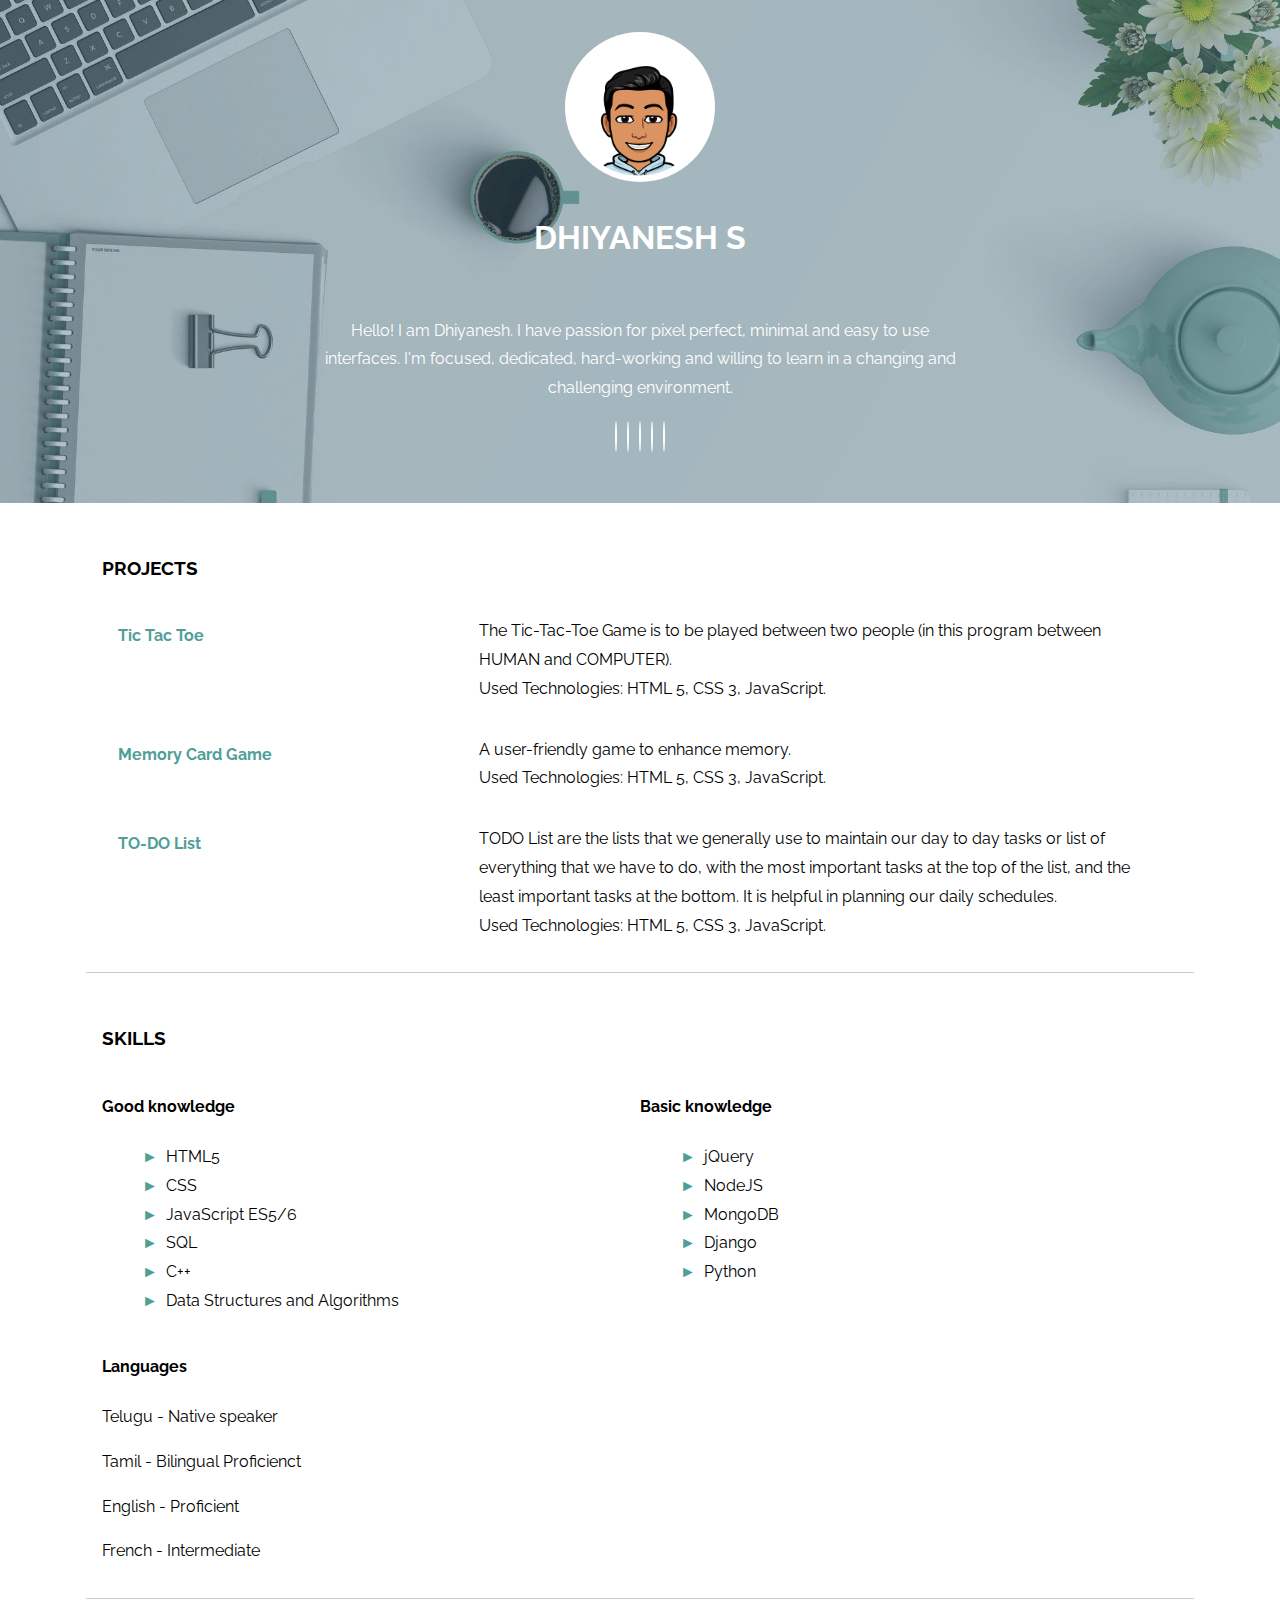
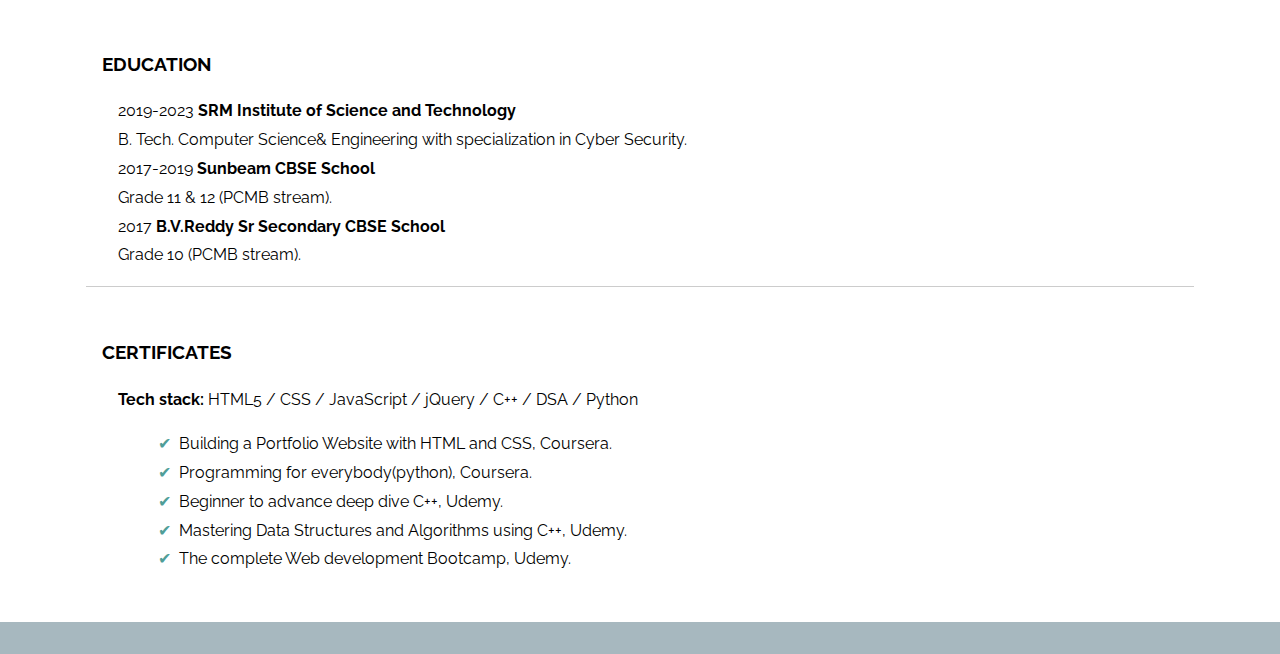
==== index.html @ 5a85a4f6 "Rename MySite.html to index.html" ====
<!DOCTYPE html>
<html>
<head>
  <meta charset="UTF-8">
  <title>CV-Dhiyanesh</title>
  <meta name="description" content="simple CV example created with HTML and CSS">
  <meta name="author" content="Fly Nerd">
  <link rel="icon" href="./img/favicon.ico">
  <meta name="viewport" content="width=device-width, initial-scale=1">
  <link rel="stylesheet" href="https://use.fontawesome.com/releases/v5.0.13/css/all.css" integrity="sha384-DNOHZ68U8hZfKXOrtjWvjxusGo9WQnrNx2sqG0tfsghAvtVlRW3tvkXWZh58N9jp" crossorigin="anonymous">
  <link rel="stylesheet" href="style.css">
</head>

<body>
  <header>
    <div>
      <img src="./img/avatar.png" />
    </div>
    <h1>Dhiyanesh S</h1>
    <section>
      <p>Hello! I am Dhiyanesh. I have passion for pixel perfect, minimal and easy to use interfaces. I'm  focused, dedicated, hard-working and willing to learn in a changing and challenging environment.</p>
      <a href="https://www.facebook.com/profile.php?id=100010440063157" target="_blank">
        <i class="fab fa-facebook-f"></i>
      </a>
      <a href="https://twitter.com/Dhiyane16424430" target="_blank">
        <i class="fab fa-twitter"></i>
      </a>
      <a href="https://github.com/dhiyanesh04" target="_blank">
        <i class="fab fa-github-alt"></i>
      </a>
      <a href="https://www.instagram.com/dhiyanesh_04/" target="_blank">
        <i class="fab fa-instagram"></i>
      </a>
      <a href="https://www.linkedin.com/in/dhiyanesh-sekar-a55160176/" target="_blank">
        <i class="fab fa-linkedin-in"></i>
      </a>
    </section>
  </header>
  <main>
    <section>
      <h3>PROJECTS</h3>
      <article class='project'>
        <div class='title'>
          <h4>Tic Tac Toe</h4>
        </div>
        <div class="descrition">
          <p>The Tic-Tac-Toe Game is to be played between two people (in this program between HUMAN and COMPUTER).
            <br>Used Technologies: HTML 5, CSS 3, JavaScript.
            </p>
        </div>
      </article>
      <article class='project'>
        <div class='title'>
          <h4>Memory Card Game</h4>
        </div>
        <div class="descrition">
          <p>A user-friendly game to enhance memory.
            <br>Used Technologies: HTML 5, CSS 3, JavaScript.</p>
        </div>
      </article>
      <article class='project'>
        <div class='title'>
          <h4>TO-DO List</h4>
        </div>
        <div class="descrition">
          <P>TODO List are the lists that we generally use to maintain our day to day tasks or list of everything that we have to do, with the most important tasks at the top of the list, and the least important tasks at the bottom. It is helpful in planning our daily schedules.
            <br>Used Technologies: HTML 5, CSS 3, JavaScript.</P>
        </div>
      </article>
    </section>
    <section>
      <h3>Skills</h3>
      <div class='skills'>
        <div class='column'>
          <h4>Good knowledge</h4>
          <ul>
            <li>HTML5</li>
            <li>CSS</li>
            <li>JavaScript ES5/6</li>
            <li>SQL</li>
            <li>C++</li>
            <li>Data Structures and Algorithms</li>
          </ul>
        </div>
        <div class='column'>
          <h4>Basic knowledge</h4>
          <ul>
            <li>jQuery</li>
            <li>NodeJS</li>
            <li>MongoDB</li>
            <li>Django</li>
            <li>Python</li>
          </ul>
        </div>
        <div>
          <h4>Languages</h4>
          <p>Telugu  - Native speaker</p>
          <p>Tamil   - Bilingual Proficienct</p>
          <p>English - Proficient </p>
          <p>French  - Intermediate</p>
        </div>
      </div>
    </section>

    <section>
      <h3>Education</h3>
      <article>
        <div class='school'>
          <span>2019-2023</span> <strong>SRM Institute of Science and Technology</strong>
        </div>
        <div class="descrition">
          B. Tech. Computer Science& Engineering with specialization in Cyber Security.
        </div>
      </article>
      <article>
        <div class='school'>
          <span>2017-2019</span> <strong>Sunbeam CBSE School</strong>
        </div>
        <div>
          Grade 11 & 12 (PCMB stream).
        </div>
      </article>
      <article>
        <div class='school'>
          <span>2017</span> <strong>B.V.Reddy Sr Secondary CBSE School</strong>
        </div>
        <div>
          Grade 10 (PCMB stream).
        </div>
      </article>
    </section>
    <section>
      <h3>Certificates</h3>
      <article>
        <div>
          <p><strong>Tech stack:</strong> HTML5 / CSS / JavaScript / jQuery / C++ / DSA / Python</p>
          <ul class="Certificate-description">
            <li>Building a Portfolio Website with HTML and CSS, Coursera.</li>
            <li>Programming for everybody(python), Coursera.</li>
            <li>Beginner to advance deep dive C++, Udemy.</li>
            <li>Mastering Data Structures and Algorithms using C++, Udemy.</li>
            <li>The complete Web development Bootcamp, Udemy.</li>
          </ul>
        </div>
      </article>
    </section>
  </main>
  <footer>
   
  </footer>
</body>
</html>
---- style.css ----
@import url('https://fonts.googleapis.com/css?family=Raleway');

body {
  margin: 0;
  font-family: 'Raleway';
  font-size: 16px;
  line-height: 1.8em;
}

a {
  color: #1C9C94;
  text-decoration: none;
}

a:hover {
  opacity: 0.5;
}

article {
  padding:0 1em;
}

section{
  margin: 1em;
  padding: 1em;
}

header, main, footer {
  margin: 0 auto;
}

header {
  padding: 2em;
  text-align: center;
  background-image: url('./img/bg.jpg');
  background-size: cover;
  background-position: fixed;
  color: white;
}

header section {
  margin: 0 auto;
  max-width: 640px;
}

header img {
  border-radius: 50%;
  max-width: 150px;
}

h1 {
  text-transform: uppercase;
  margin: 1em 0;
}

h3 {
  text-transform: uppercase;
}

h3, h4 {
  font-weight: bold;
}

main {
  max-width: 1140px;
}

main section:not(:last-child) {
  border-bottom: 1px solid #ccc;
}

.fab {
  border: 1px solid white;
  border-radius: 50%;
  font-size: 1.5em;
  width: 1.5em;
  height: 1.5em;
  line-height: 1.5em;
  margin: 5px;
  text-align: center;
}

a .fab {
  color: white;
}

.project, .skills {
  display: -ms-flexbox;
  display: flex;
  -ms-flex-wrap: wrap;
  flex-wrap: wrap;
}

.project .title {
  color: #509e98;
  -ms-flex: 0 0 33.3%;
  flex: 0 0 33.3%;
  max-width: 33%;
}

.project .descrition {
  -ms-flex: 0 0 66.6%;
  flex: 0 0 66.6%;
  max-width: 66.6%;
}

.project .descrition p {
  padding-left: 1em;
}

.skills .column {
  -ms-flex: 0 0 50%;
  flex: 0 0 50%;
  max-width: 50%;
}

.skills .column ul, ul.Certificate-description {
  list-style-type: none;
}

.skills .column ul > li:before {
  content: "►";
  padding-right: 0.5em;
  color: #509e98;
}


ul.Certificate-description li:before{
  content: "✔";
  padding-right: 0.5em;
  color: #509e98;
}

footer {
 padding: 1em 1.5em;
 background: #A7B8BF;
 color: white;
 text-align: right;
}

@media only screen and (max-width: 768px) {
  .project {
    display: block;
  }

  .project .title, .project .descrition {
    max-width: 100%;
  }
}

@media only screen and (max-width: 576px) {
  .skills {
    display: block;
  }

  .skills .column {
    max-width: 100%;
  }

  footer {
    text-align: center;
  }
}
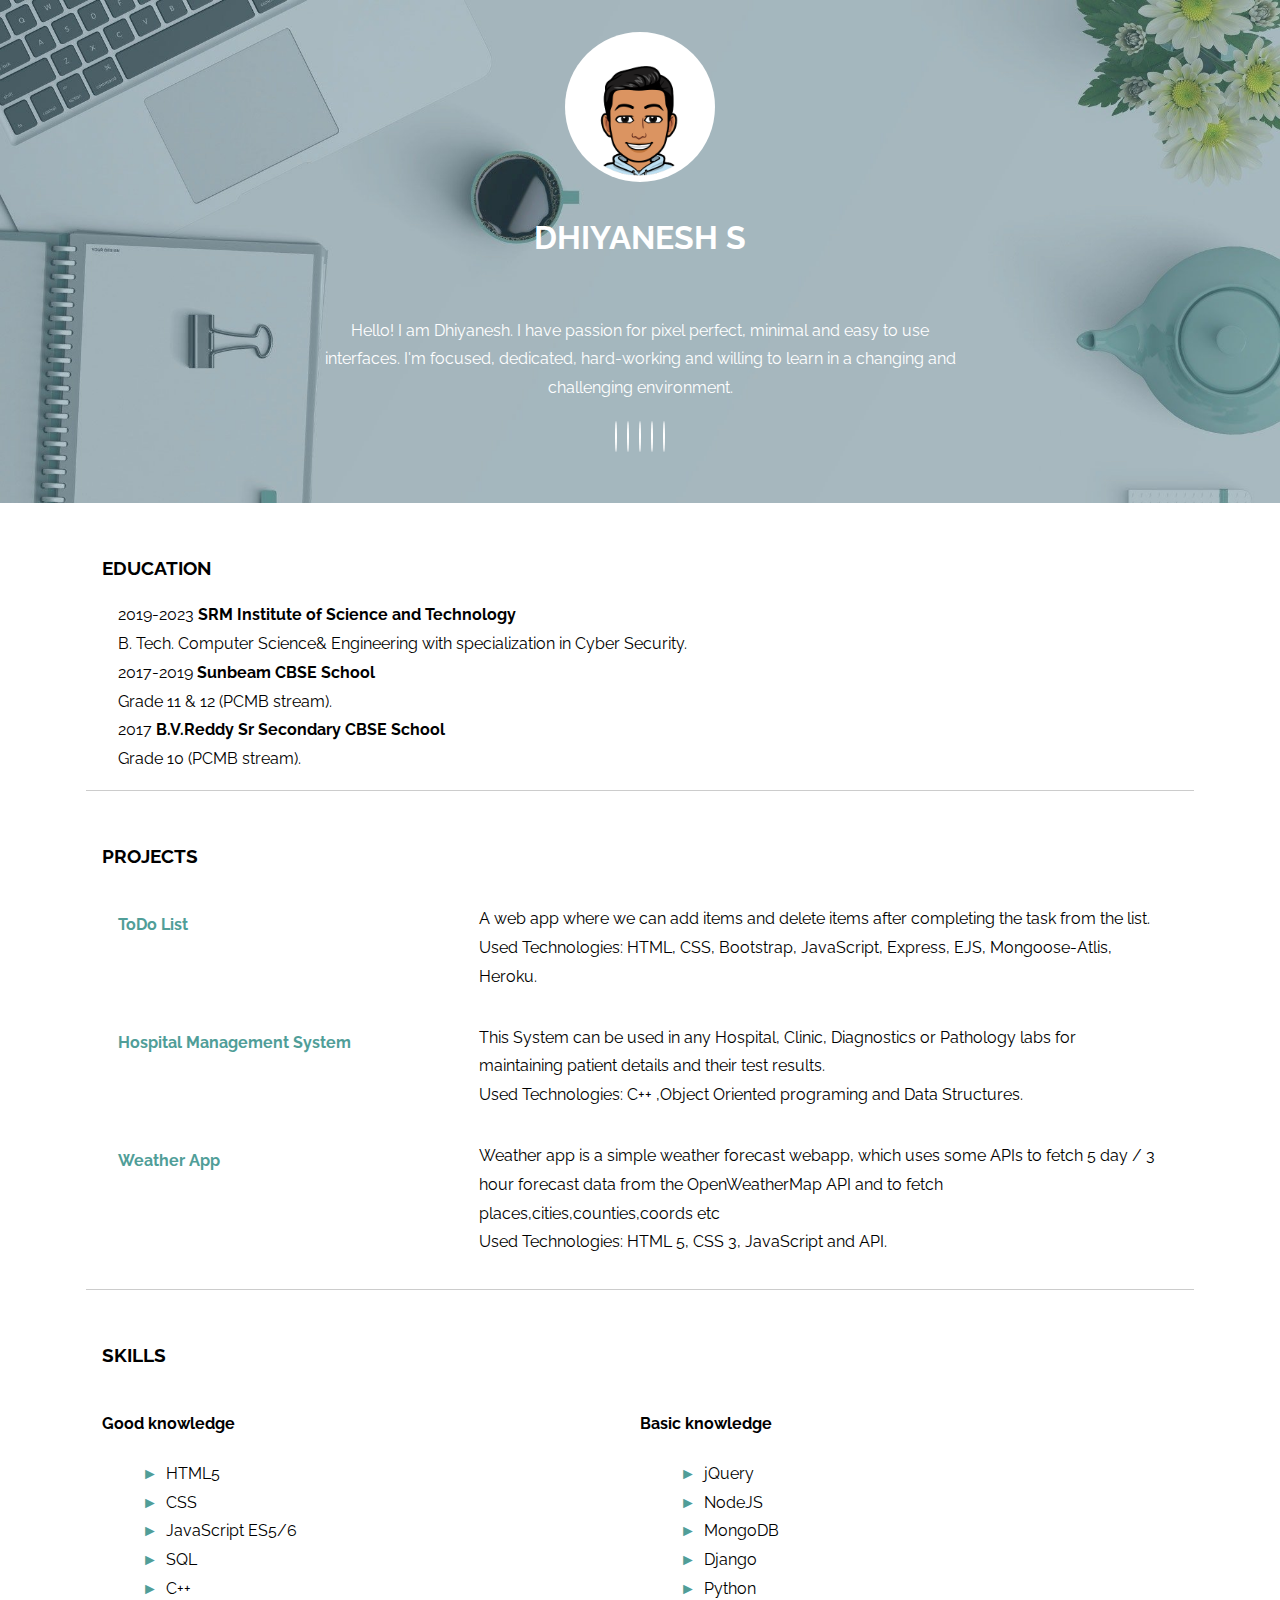
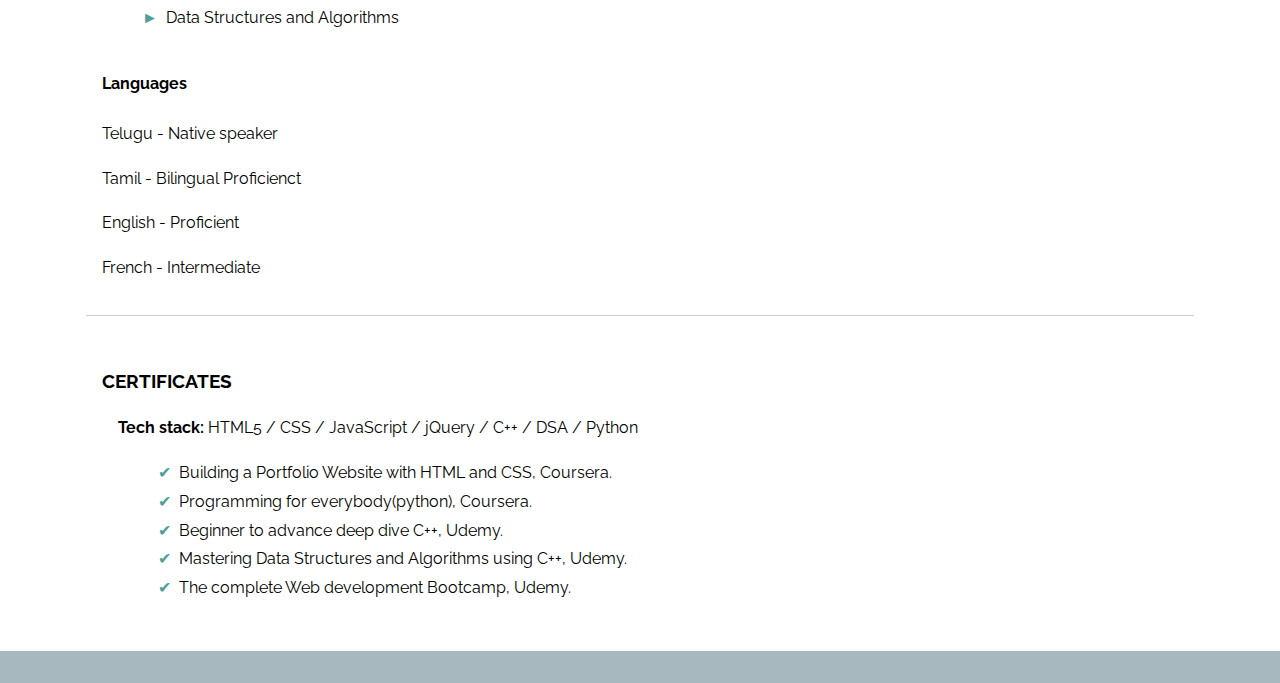
==== commit d9507873: "Update index.html" ====
--- a/index.html
+++ b/index.html
@@ -38,33 +38,61 @@
   </header>
   <main>
     <section>
+      <h3>Education</h3>
+      <article>
+        <div class='school'>
+          <span>2019-2023</span> <strong>SRM Institute of Science and Technology</strong>
+        </div>
+        <div class="descrition">
+          B. Tech. Computer Science& Engineering with specialization in Cyber Security.
+        </div>
+      </article>
+      <article>
+        <div class='school'>
+          <span>2017-2019</span> <strong>Sunbeam CBSE School</strong>
+        </div>
+        <div>
+          Grade 11 & 12 (PCMB stream).
+        </div>
+      </article>
+      <article>
+        <div class='school'>
+          <span>2017</span> <strong>B.V.Reddy Sr Secondary CBSE School</strong>
+        </div>
+        <div>
+          Grade 10 (PCMB stream).
+        </div>
+      </article>
+    </section>
+    
+    <section>
       <h3>PROJECTS</h3>
       <article class='project'>
         <div class='title'>
-          <h4>Tic Tac Toe</h4>
+          <h4>ToDo List</h4>
         </div>
         <div class="descrition">
-          <p>The Tic-Tac-Toe Game is to be played between two people (in this program between HUMAN and COMPUTER).
-            <br>Used Technologies: HTML 5, CSS 3, JavaScript.
+          <p>A web app where we can add items and delete items after completing the task from the list.
+            <br>Used Technologies: HTML, CSS, Bootstrap, JavaScript, Express, EJS, Mongoose-Atlis, Heroku.
             </p>
         </div>
       </article>
       <article class='project'>
         <div class='title'>
-          <h4>Memory Card Game</h4>
+          <h4>Hospital Management System</h4>
         </div>
         <div class="descrition">
-          <p>A user-friendly game to enhance memory.
-            <br>Used Technologies: HTML 5, CSS 3, JavaScript.</p>
+          <p>This System can be used in any Hospital, Clinic, Diagnostics or Pathology labs for maintaining patient details and their test results.
+            <br>Used Technologies: C++ ,Object Oriented programing and Data Structures.</p>
         </div>
       </article>
       <article class='project'>
         <div class='title'>
-          <h4>TO-DO List</h4>
+          <h4>Weather App</h4>
         </div>
         <div class="descrition">
-          <P>TODO List are the lists that we generally use to maintain our day to day tasks or list of everything that we have to do, with the most important tasks at the top of the list, and the least important tasks at the bottom. It is helpful in planning our daily schedules.
-            <br>Used Technologies: HTML 5, CSS 3, JavaScript.</P>
+          <P>Weather app is a simple weather forecast webapp, which uses some APIs to fetch 5 day / 3 hour forecast data from the OpenWeatherMap API and to fetch places,cities,counties,coords etc
+            <br>Used Technologies: HTML 5, CSS 3, JavaScript and API.</P>
         </div>
       </article>
     </section>
@@ -101,34 +129,7 @@
         </div>
       </div>
     </section>
-
-    <section>
-      <h3>Education</h3>
-      <article>
-        <div class='school'>
-          <span>2019-2023</span> <strong>SRM Institute of Science and Technology</strong>
-        </div>
-        <div class="descrition">
-          B. Tech. Computer Science& Engineering with specialization in Cyber Security.
-        </div>
-      </article>
-      <article>
-        <div class='school'>
-          <span>2017-2019</span> <strong>Sunbeam CBSE School</strong>
-        </div>
-        <div>
-          Grade 11 & 12 (PCMB stream).
-        </div>
-      </article>
-      <article>
-        <div class='school'>
-          <span>2017</span> <strong>B.V.Reddy Sr Secondary CBSE School</strong>
-        </div>
-        <div>
-          Grade 10 (PCMB stream).
-        </div>
-      </article>
-    </section>
+    
     <section>
       <h3>Certificates</h3>
       <article>
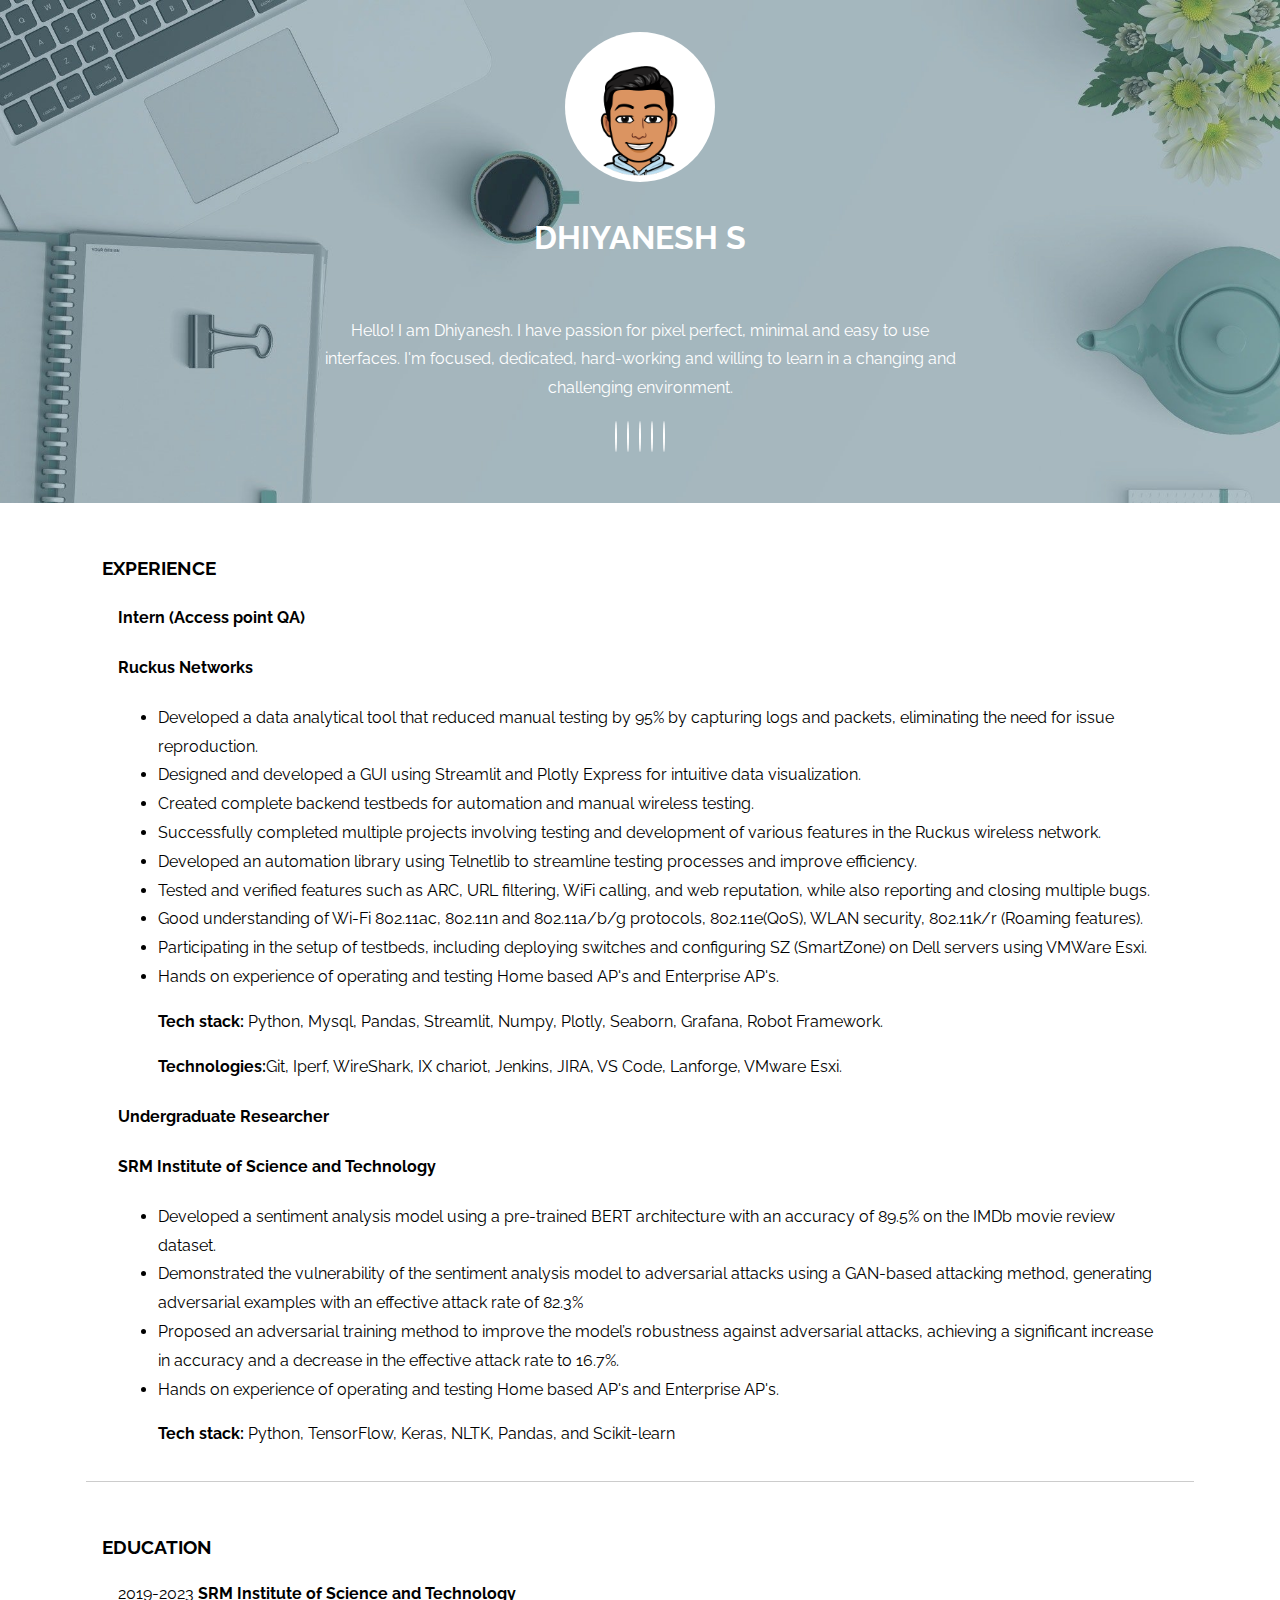
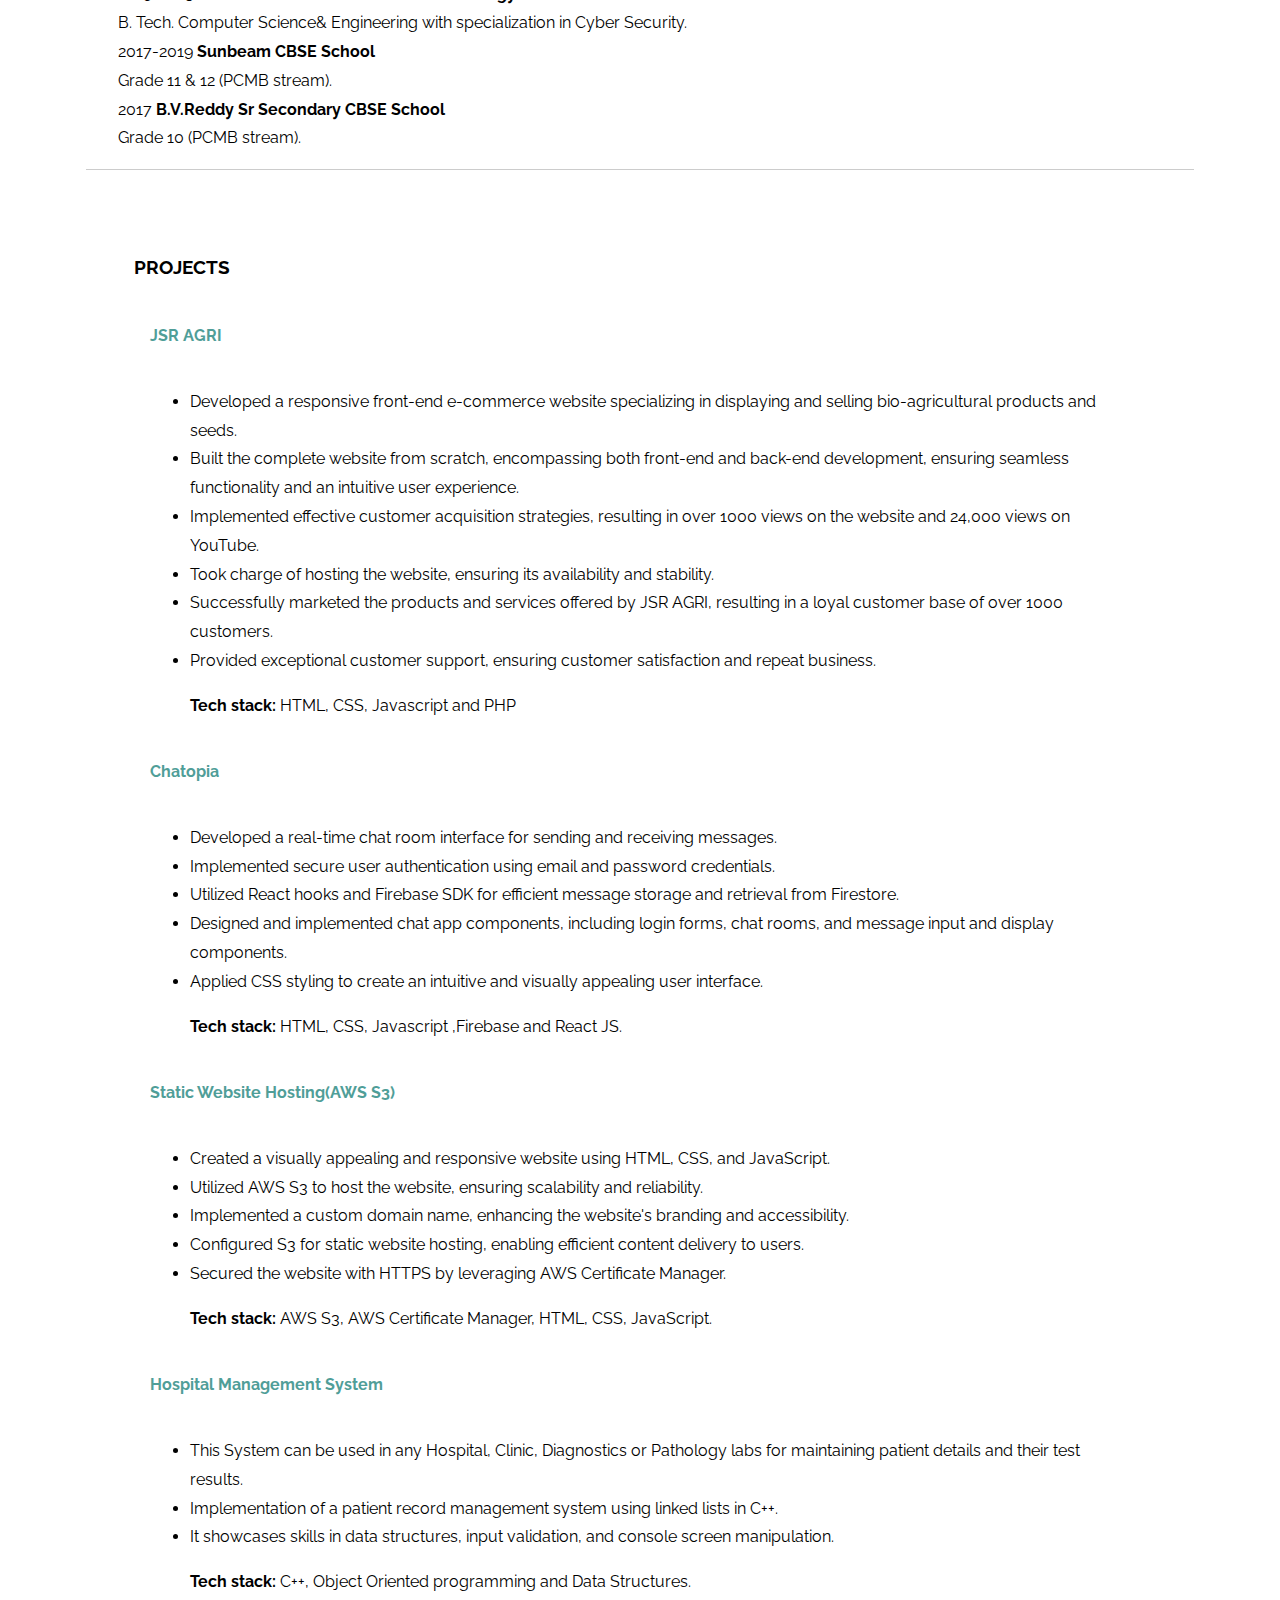
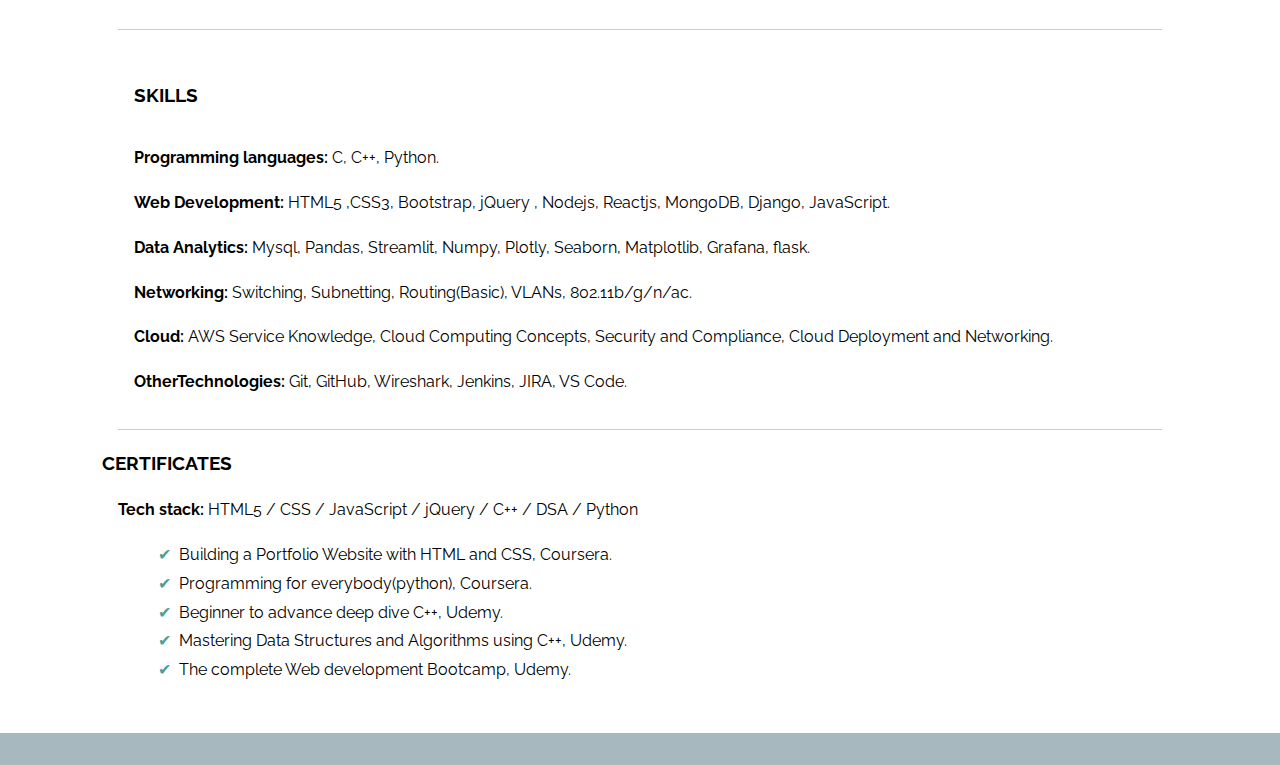
==== commit 49747c99: "index.html" ====
--- a/index.html
+++ b/index.html
@@ -4,7 +4,7 @@
   <meta charset="UTF-8">
   <title>CV-Dhiyanesh</title>
   <meta name="description" content="simple CV example created with HTML and CSS">
-  <meta name="author" content="Fly Nerd">
+  <meta name="author" content="Dhiyanesh S">
   <link rel="icon" href="./img/favicon.ico">
   <meta name="viewport" content="width=device-width, initial-scale=1">
   <link rel="stylesheet" href="https://use.fontawesome.com/releases/v5.0.13/css/all.css" integrity="sha384-DNOHZ68U8hZfKXOrtjWvjxusGo9WQnrNx2sqG0tfsghAvtVlRW3tvkXWZh58N9jp" crossorigin="anonymous">
@@ -38,6 +38,45 @@
   </header>
   <main>
     <section>
+      <h3>EXPERIENCE</h3>
+      <article class='experience'>
+        <div class='title'>
+          <h4>Intern (Access point QA)</h4>
+          <h4>Ruckus Networks</h4>
+        </div>
+        <div>
+          <ul class="Experience-description">
+            <li>Developed a data analytical tool that reduced manual testing by 95% by capturing logs and packets, eliminating the need for issue reproduction.</li>
+            <li>Designed and developed a GUI using Streamlit and Plotly Express for intuitive data visualization.</li>
+            <li>Created complete backend testbeds for automation and manual wireless testing.</li>
+            <li>Successfully completed multiple projects involving testing and development of various features in the Ruckus wireless network.</li>
+            <li>Developed an automation library using Telnetlib to streamline testing processes and improve efficiency.</li>
+            <li>Tested and verified features such as ARC, URL filtering, WiFi calling, and web reputation, while also reporting and closing multiple bugs.</li>
+            <li>Good understanding of Wi-Fi 802.11ac, 802.11n and 802.11a/b/g protocols, 802.11e(QoS), WLAN security, 802.11k/r (Roaming features).</li>
+            <li> Participating in the setup of testbeds, including deploying switches and configuring SZ (SmartZone) on Dell servers using VMWare Esxi.</li>
+            <li>Hands on experience of operating and testing Home based AP's and Enterprise AP's.</li>
+            <p><strong>Tech stack:</strong> Python, Mysql, Pandas, Streamlit, Numpy, Plotly, Seaborn, Grafana, Robot Framework.</p>
+            <p><strong>Technologies:</strong>Git, Iperf, WireShark, IX chariot, Jenkins, JIRA, VS Code, Lanforge, VMware Esxi.</p>
+          </ul>
+        </div>
+      </article>
+      <article class='experience'>
+        <div class='title'>
+          <h4>Undergraduate Researcher</h4>
+          <h4>SRM Institute of Science and Technology</h4>
+        </div>
+        <div>
+          <ul class="Experience-description">
+            <li>Developed a sentiment analysis model using a pre-trained BERT architecture with an accuracy of 89.5% on the IMDb movie review dataset.</li>
+            <li>Demonstrated the vulnerability of the sentiment analysis model to adversarial attacks using a GAN-based attacking method, generating adversarial examples with an effective attack rate of 82.3%</li>
+            <li> Proposed an adversarial training method to improve the model’s robustness against adversarial attacks, achieving a significant increase in accuracy and a decrease in the effective attack rate to 16.7%.</li>
+            <li>Hands on experience of operating and testing Home based AP's and Enterprise AP's.</li>
+            <p><strong>Tech stack:</strong> Python, TensorFlow, Keras, NLTK, Pandas, and Scikit-learn</p>
+          </ul>
+        </div>
+      </article>
+    </section>
+    <section>
       <h3>Education</h3>
       <article>
         <div class='school'>
@@ -64,73 +103,82 @@
         </div>
       </article>
     </section>
-    
+    <section>
     <section>
       <h3>PROJECTS</h3>
       <article class='project'>
         <div class='title'>
-          <h4>ToDo List</h4>
-        </div>
-        <div class="descrition">
-          <p>A web app where we can add items and delete items after completing the task from the list.
-            <br>Used Technologies: HTML, CSS, Bootstrap, JavaScript, Express, EJS, Mongoose-Atlis, Heroku.
-            </p>
-        </div>
-      </article>
-      <article class='project'>
-        <div class='title'>
-          <h4>Hospital Management System</h4>
-        </div>
-        <div class="descrition">
-          <p>This System can be used in any Hospital, Clinic, Diagnostics or Pathology labs for maintaining patient details and their test results.
-            <br>Used Technologies: C++ ,Object Oriented programing and Data Structures.</p>
-        </div>
-      </article>
-      <article class='project'>
-        <div class='title'>
-          <h4>Weather App</h4>
-        </div>
-        <div class="descrition">
-          <P>Weather app is a simple weather forecast webapp, which uses some APIs to fetch 5 day / 3 hour forecast data from the OpenWeatherMap API and to fetch places,cities,counties,coords etc
-            <br>Used Technologies: HTML 5, CSS 3, JavaScript and API.</P>
+          <h4>JSR AGRI</h4>
+        </div>
+        <div>
+          <ul class="Experience-description">
+            <li>Developed a responsive front-end e-commerce website specializing in displaying and selling bio-agricultural products and seeds.</li>
+            <li>Built the complete website from scratch, encompassing both front-end and back-end development, ensuring seamless functionality and an intuitive user experience.</li>
+            <li>Implemented effective customer acquisition strategies, resulting in over 1000 views on the website and 24,000 views on YouTube.</li>
+            <li>Took charge of hosting the website, ensuring its availability and stability.</li>
+            <li>Successfully marketed the products and services offered by JSR AGRI, resulting in a loyal customer base of over 1000 customers.</li>
+            <li>Provided exceptional customer support, ensuring customer satisfaction and repeat business.</li>
+            <p><strong>Tech stack:</strong> HTML, CSS, Javascript and PHP</p>
+          </ul>
+        </div>
+      </article>
+      <article class='project'>
+        <div class='title'>
+          <h4>Chatopia</h4>
+        </div>
+        <div>
+          <ul class="Experience-description">
+            <li>Developed a real-time chat room interface for sending and receiving messages.</li>
+            <li>Implemented secure user authentication using email and password credentials.</li>
+            <li>Utilized React hooks and Firebase SDK for efficient message storage and retrieval from Firestore.</li>
+            <li>Designed and implemented chat app components, including login forms, chat rooms, and message input and display components.</li>
+            <li>Applied CSS styling to create an intuitive and visually appealing user interface.</li>
+            <p><strong>Tech stack:</strong> HTML, CSS, Javascript ,Firebase and React JS.</p>
+          </ul>
+        </div>
+      </article>
+      <article class='project'>
+        <div class='title'>
+         <h4>Static Website Hosting(AWS S3)</h4>
+        </div>
+        <div>
+          <ul class="Experience-description">
+            <li>Created a visually appealing and responsive website using HTML, CSS, and JavaScript.</li>
+            <li>Utilized AWS S3 to host the website, ensuring scalability and reliability.</li>
+            <li>Implemented a custom domain name, enhancing the website's branding and accessibility.</li>
+            <li>Configured S3 for static website hosting, enabling efficient content delivery to users.</li>
+            <li>Secured the website with HTTPS by leveraging AWS Certificate Manager.</li>
+            <p><strong>Tech stack:</strong> AWS S3, AWS Certificate Manager, HTML, CSS, JavaScript.</p>
+          </ul>
+        </div>
+      </article>
+      <article class='project'>
+        <div class='title'>
+         <h4>Hospital Management System</h4>
+        </div>
+        <div>
+          <ul class="Experience-description">
+            <li>This System can be used in any Hospital, Clinic, Diagnostics or Pathology labs for maintaining patient details and their test results.</li>
+            <li>Implementation of a patient record management system using linked lists in C++.</li>
+            <li>It showcases skills in data structures, input validation, and console screen manipulation.</li>
+            <p><strong>Tech stack:</strong> C++, Object Oriented programming and Data Structures.</p>
+          </ul>
         </div>
       </article>
     </section>
     <section>
       <h3>Skills</h3>
       <div class='skills'>
-        <div class='column'>
-          <h4>Good knowledge</h4>
-          <ul>
-            <li>HTML5</li>
-            <li>CSS</li>
-            <li>JavaScript ES5/6</li>
-            <li>SQL</li>
-            <li>C++</li>
-            <li>Data Structures and Algorithms</li>
-          </ul>
-        </div>
-        <div class='column'>
-          <h4>Basic knowledge</h4>
-          <ul>
-            <li>jQuery</li>
-            <li>NodeJS</li>
-            <li>MongoDB</li>
-            <li>Django</li>
-            <li>Python</li>
-          </ul>
-        </div>
-        <div>
-          <h4>Languages</h4>
-          <p>Telugu  - Native speaker</p>
-          <p>Tamil   - Bilingual Proficienct</p>
-          <p>English - Proficient </p>
-          <p>French  - Intermediate</p>
+        <div>
+          <p><strong>Programming languages:</strong> C, C++, Python.</p>
+          <p><strong>Web Development:</strong> HTML5 ,CSS3, Bootstrap, jQuery , Nodejs, Reactjs, MongoDB, Django, JavaScript.</p>
+          <p><strong>Data Analytics:</strong> Mysql, Pandas, Streamlit, Numpy, Plotly, Seaborn, Matplotlib, Grafana, flask.</p>
+          <p><strong>Networking:</strong> Switching, Subnetting, Routing(Basic), VLANs, 802.11b/g/n/ac.</p>
+          <P><strong>Cloud:</strong> AWS Service Knowledge, Cloud Computing Concepts, Security and Compliance, Cloud Deployment and Networking.</P>
+          <p><strong>OtherTechnologies:</strong> Git, GitHub, Wireshark, Jenkins, JIRA, VS Code.</p>
         </div>
       </div>
     </section>
-    
-    <section>
       <h3>Certificates</h3>
       <article>
         <div>
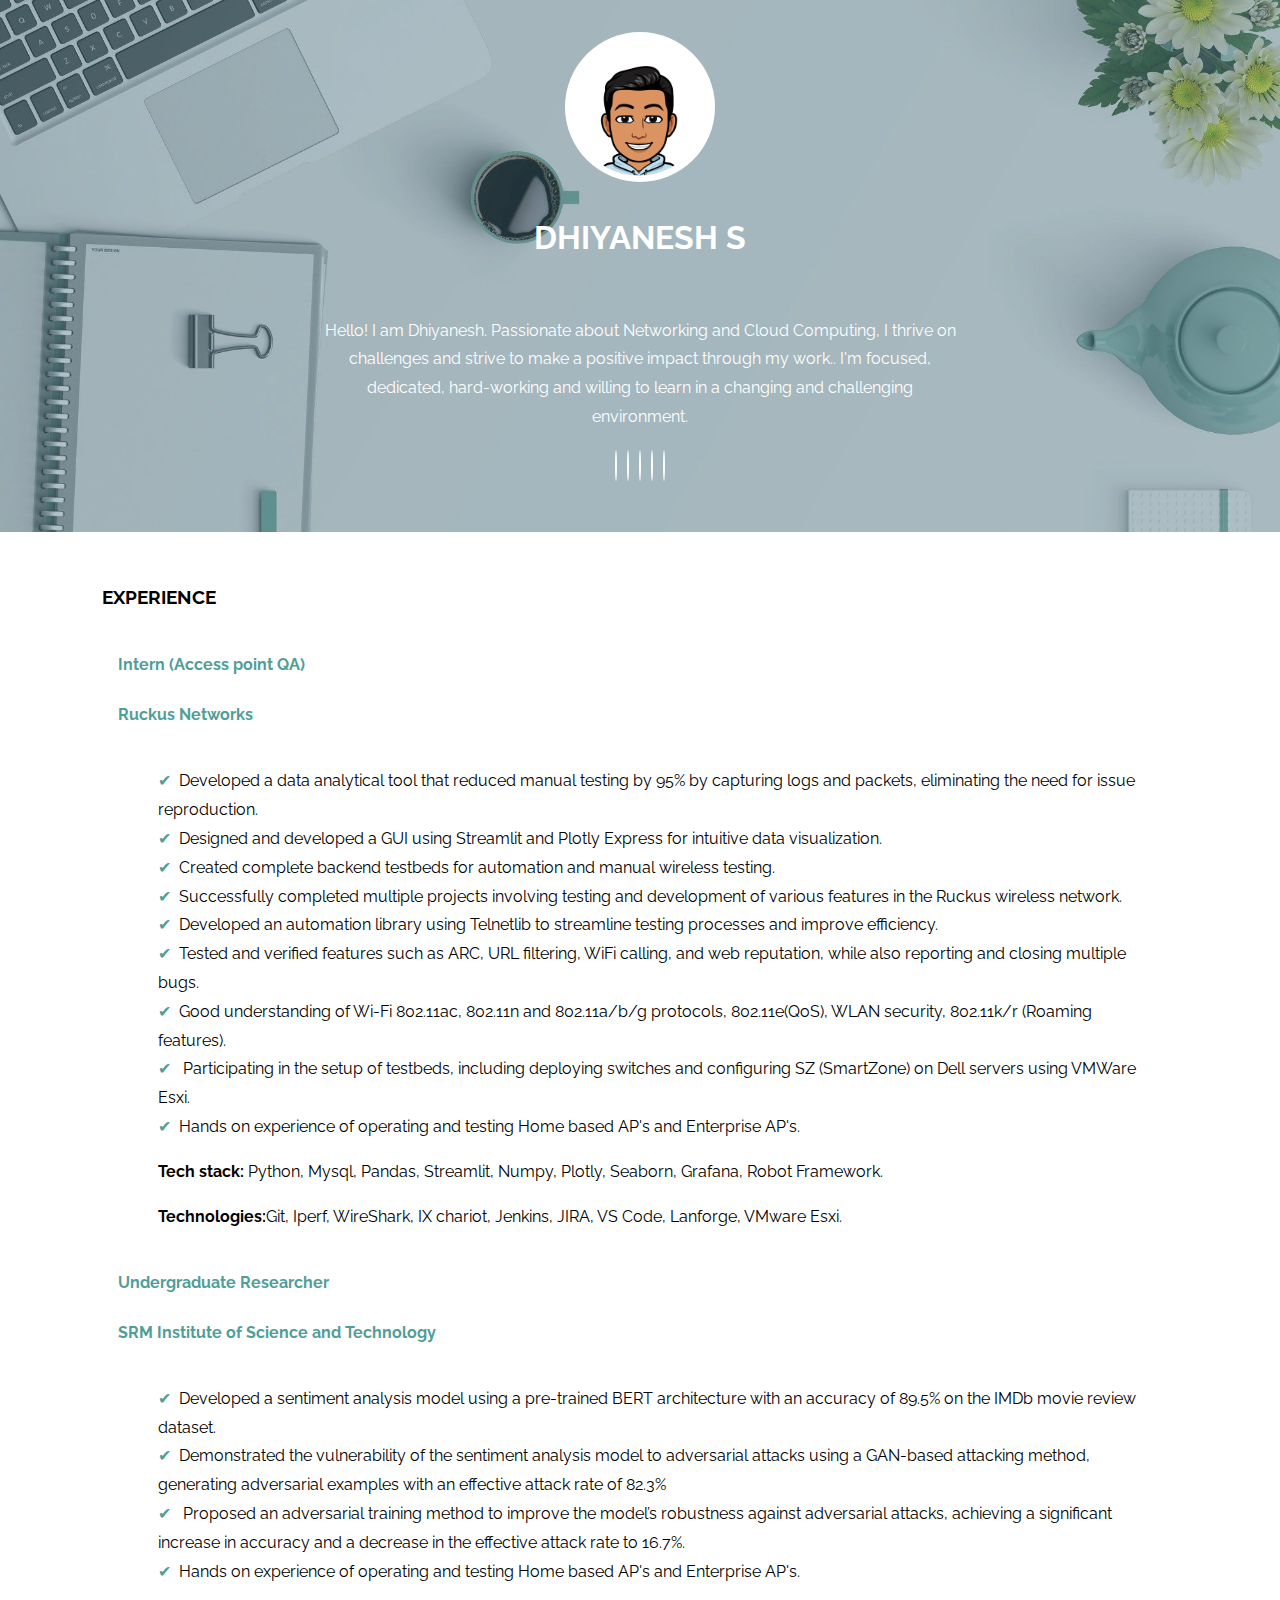
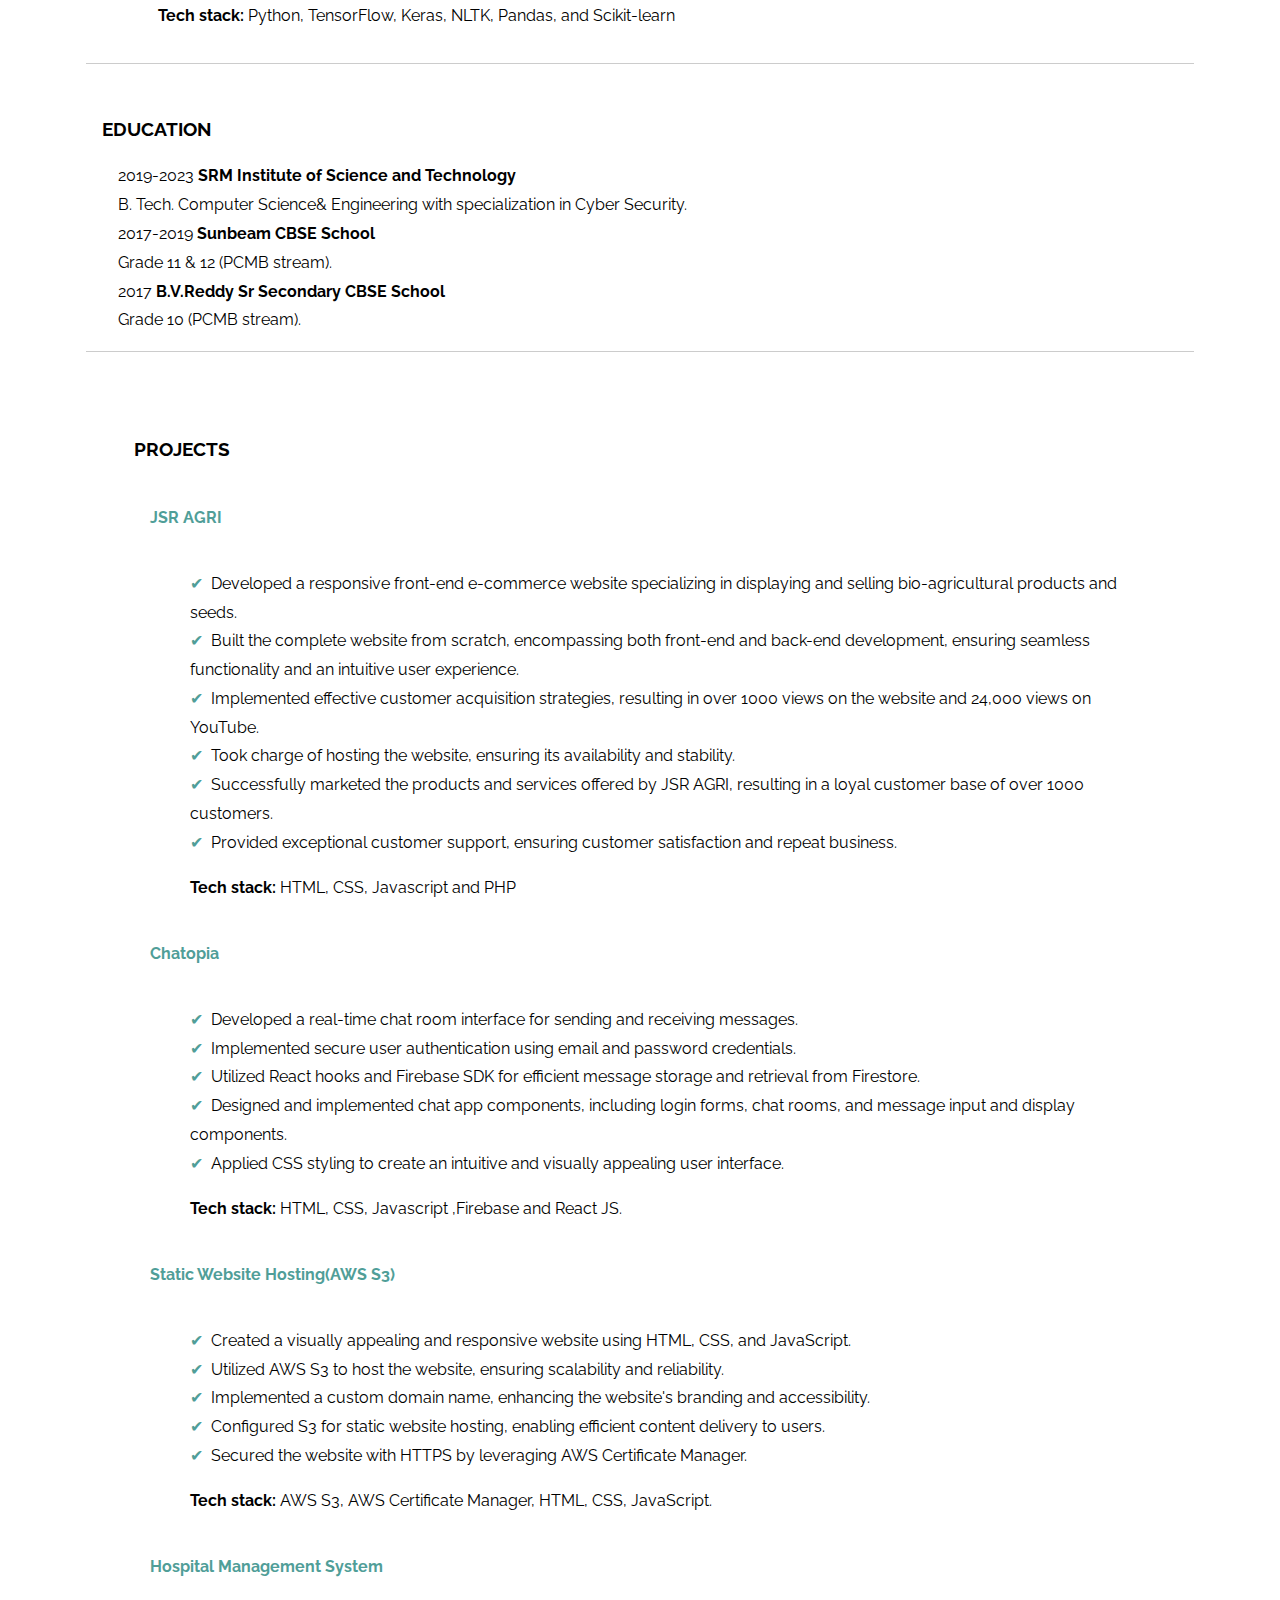
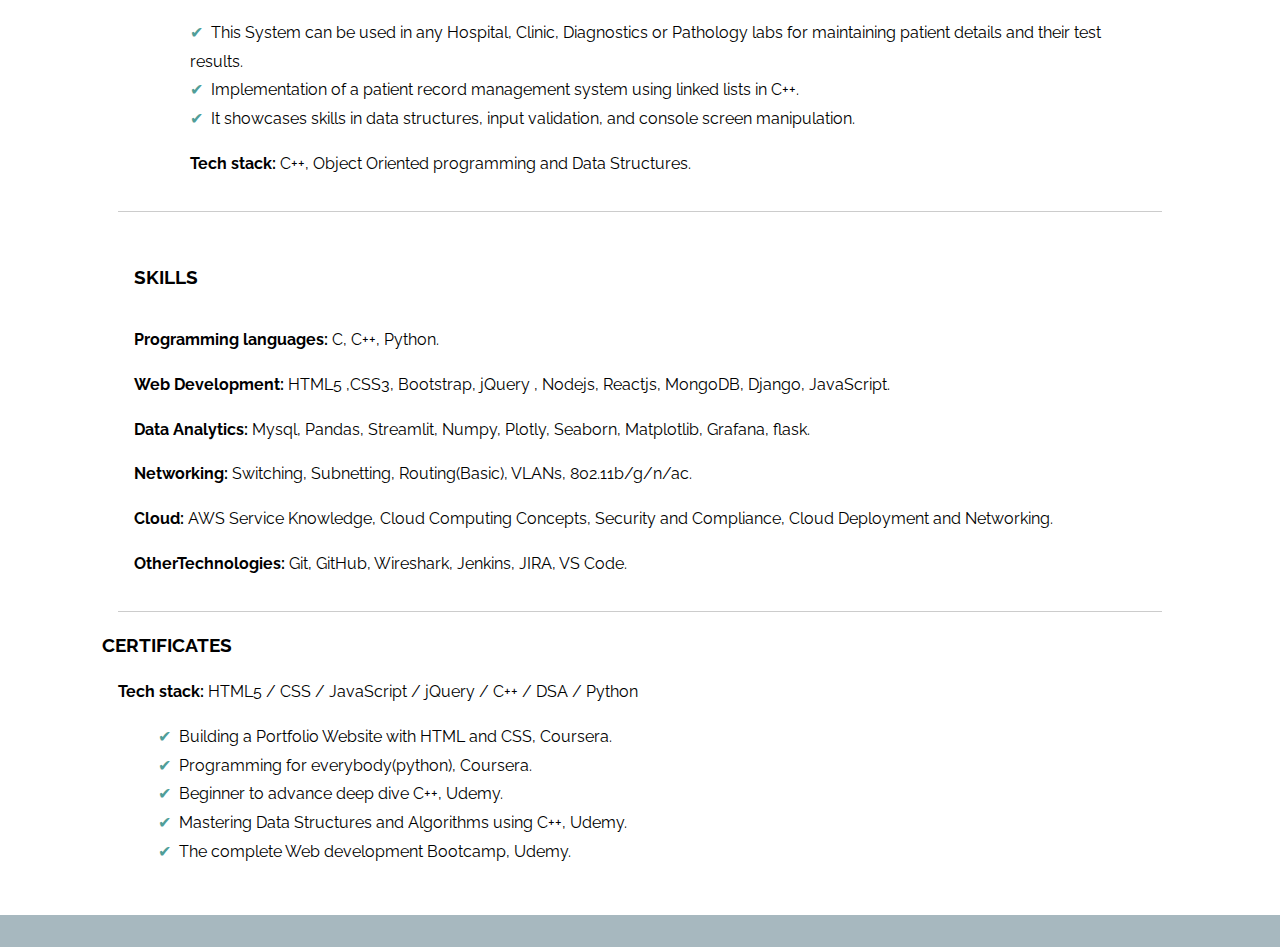
==== commit 5445ec8a: "index.html" ====
--- a/index.html
+++ b/index.html
@@ -18,7 +18,7 @@
     </div>
     <h1>Dhiyanesh S</h1>
     <section>
-      <p>Hello! I am Dhiyanesh. I have passion for pixel perfect, minimal and easy to use interfaces. I'm  focused, dedicated, hard-working and willing to learn in a changing and challenging environment.</p>
+      <p>Hello! I am Dhiyanesh.  Passionate about Networking and Cloud Computing, I thrive on challenges and strive to make a positive impact through my work.. I'm  focused, dedicated, hard-working and willing to learn in a changing and challenging environment.</p>
       <a href="https://www.facebook.com/profile.php?id=100010440063157" target="_blank">
         <i class="fab fa-facebook-f"></i>
       </a>
--- a/style.css
+++ b/style.css
@@ -108,17 +108,35 @@
   padding-left: 1em;
 }
 
-.skills .column {
-  -ms-flex: 0 0 50%;
-  flex: 0 0 50%;
-  max-width: 50%;
+.experience, .skills {
+  display: -ms-flexbox;
+  display: flex;
+  -ms-flex-wrap: wrap;
+  flex-wrap: wrap;
 }
 
-.skills .column ul, ul.Certificate-description {
+.experience .title {
+  color: #509e98;
+  -ms-flex: 0 0 33.3%;
+  flex: 0 0 33.3%;
+  max-width: 33%;
+}
+
+.experience .descrition {
+  -ms-flex: 0 0 66.6%;
+  flex: 0 0 66.6%;
+  max-width: 66.6%;
+}
+
+.experience .descrition p {
+  padding-left: 1em;
+}
+
+ul.skills , ul.Certificate-description, ul.Experience-description {
   list-style-type: none;
 }
 
-.skills .column ul > li:before {
+ul.skills > li:before {
   content: "►";
   padding-right: 0.5em;
   color: #509e98;
@@ -126,6 +144,12 @@
 
 
 ul.Certificate-description li:before{
+  content: "✔";
+  padding-right: 0.5em;
+  color: #509e98;
+}
+
+ul.Experience-description li:before{
   content: "✔";
   padding-right: 0.5em;
   color: #509e98;
@@ -160,4 +184,4 @@
   footer {
     text-align: center;
   }
-}+}
